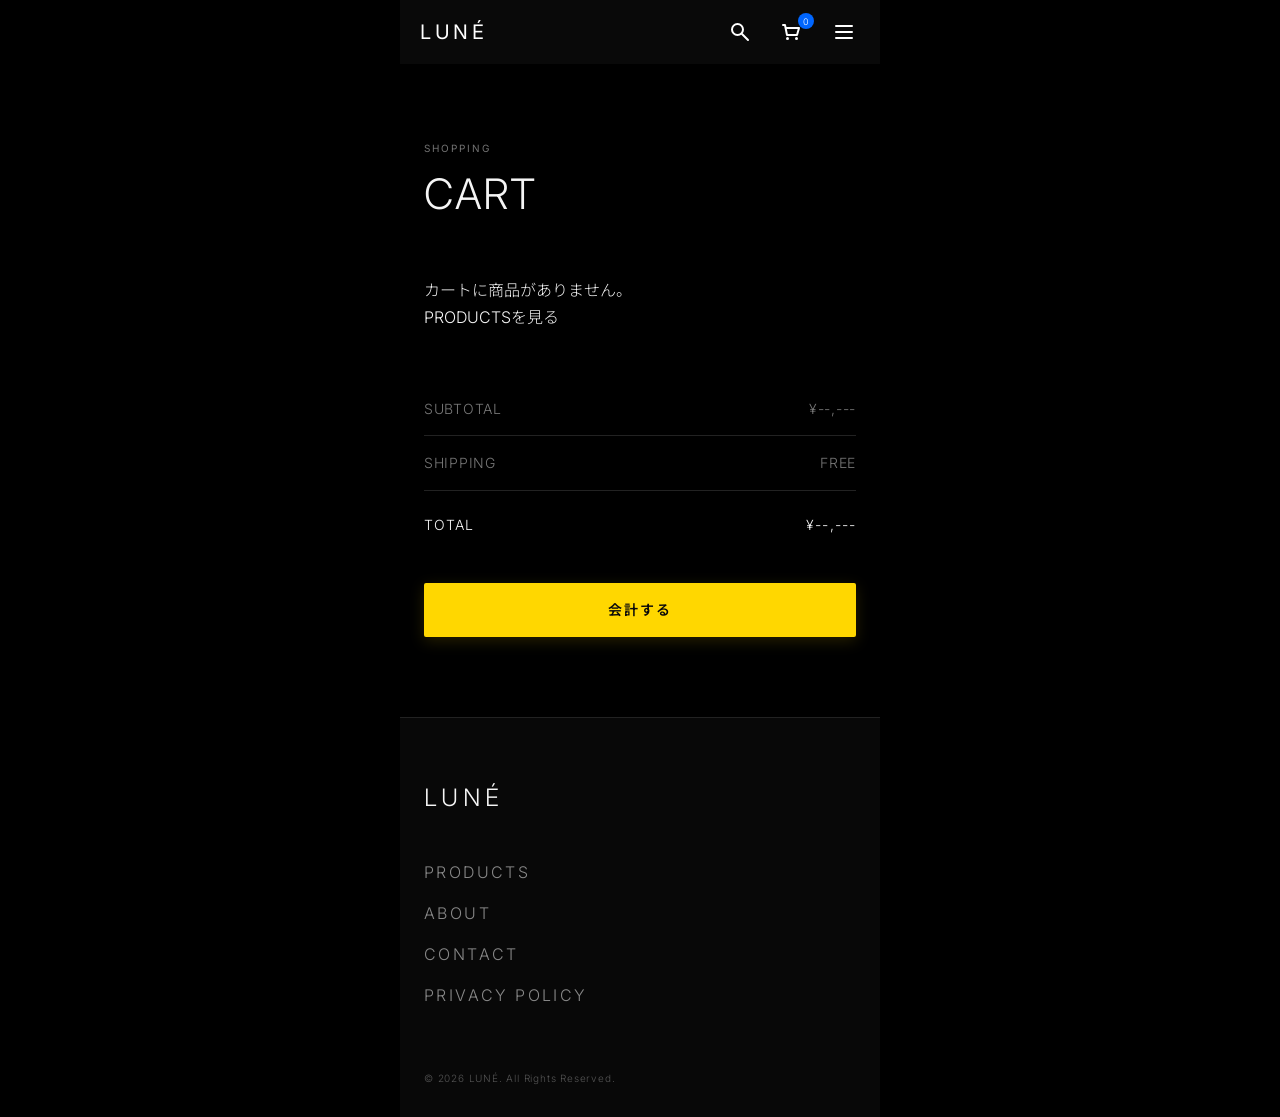
==== cart.html @ 836bc267 "Add files via upload" ====
<!DOCTYPE html>
<html lang="ja">

<head>
    <meta charset="UTF-8">

    <!-- スマートフォン表示用 -->
    <meta name="viewport" content="width=device-width, initial-scale=1.0">

    <title>Cart | LUNÉ</title>

    <!-- Google Fonts -->
    <link rel="preconnect" href="https://fonts.googleapis.com">
    <link rel="preconnect" href="https://fonts.gstatic.com" crossorigin>

    <link
        href="https://fonts.googleapis.com/css2?family=Inter:wght@300;400;500;600&family=Noto+Sans+JP:wght@300;400;500&display=swap"
        rel="stylesheet">

    <!-- 共通CSS -->
    <link rel="stylesheet" href="style.css">

</head>


<body>

    <!-- =========================
         Header
    ========================== -->

    <header class="site-header">

        <!-- 左：ロゴ -->
        <a href="index.html" class="logo">
            LUNÉ
        </a>

        <!-- 右：3つのアイコン -->
        <div class="header-icons">

            <!-- 検索 -->
            <button class="header-icon" id="search-toggle" type="button" aria-label="検索">
                <svg class="humbleicons hi-search" xmlns="http://www.w3.org/2000/svg" width="24" height="24" fill="none"
                    viewBox="0 0 24 24">
                    <g stroke="currentColor" stroke-width="2">
                        <path stroke-linecap="round" d="m20 20-6-6" />
                        <path d="M15 9.5a5.5 5.5 0 1 1-11 0 5.5 5.5 0 0 1 11 0Z" />
                    </g>
                </svg>
            </button>

            <!-- カート -->
            <a href="cart.html" class="header-icon cart-icon" aria-label="カート">
                <svg class="humbleicons hi-cart" xmlns="http://www.w3.org/2000/svg" width="24" height="24" fill="none"
                    viewBox="0 0 24 24">
                    <circle cx="7.5" cy="18.5" r="1.5" fill="currentColor" />
                    <circle cx="16.5" cy="18.5" r="1.5" fill="currentColor" />
                    <path stroke="currentColor" stroke-linecap="round" stroke-linejoin="round" stroke-width="2"
                        d="M3 5h2l.6 3m0 0L7 15h10l2-7H5.6z" />
                </svg>
                <span class="cart-count">0</span>
            </a>

            <!-- ハンバーガーメニュー -->
            <button class="header-icon" id="menu-toggle" type="button" aria-label="メニューを開く" aria-expanded="false">
                <svg class="humbleicons hi-bars" xmlns="http://www.w3.org/2000/svg" width="24" height="24" fill="none"
                    viewBox="0 0 24 24">
                    <path stroke="currentColor" stroke-linecap="round" stroke-linejoin="round" stroke-width="2"
                        d="M4 6h16M4 12h16M4 18h16" />
                </svg>
            </button>

        </div>
    </header>

    <!-- =========================
        Nav Overlay Menu
    ========================== -->
    <div class="nav-overlay" id="nav-overlay" aria-hidden="true">
        <!-- 閉じるボタン -->
        <button class="nav-close" id="menu-close" type="button" aria-label="メニューを閉じる">
            <svg xmlns="http://www.w3.org/2000/svg" width="28" height="28" fill="none" viewBox="0 0 24 24"
                stroke="currentColor" stroke-width="1.5">
                <path stroke-linecap="round" stroke-linejoin="round" d="M6 18L18 6M6 6l12 12" />
            </svg>
        </button>

        <div class="nav-container">

            <!-- メニューリスト -->
            <ul class="nav-list">
                <li class="nav-item-wrap">
                    <a href="products.html" class="nav-link">
                        <span>PRODUCTS</span>
                    </a>
                </li>
                <li class="nav-item-wrap">
                    <a href="#" class="nav-link">
                        <span>SPECIAL</span>
                    </a>
                </li>
                <li class="nav-item-wrap">
                    <a href="#" class="nav-link">ABOUT</a>
                </li>
                <li class="nav-item-wrap">
                    <a href="#" class="nav-link">NEWS</a>
                </li>
                <li class="nav-item-wrap">
                    <a href="#" class="nav-link">final LAB</a>
                </li>
                <li class="nav-item-wrap">
                    <a href="#" class="nav-link">SUPPORT</a>
                </li>
                <li class="nav-item-wrap">
                    <a href="#" class="nav-link">RECRUIT</a>
                </li>
            </ul>
        </div>
    </div>

    <!-- =========================
         Main
    ========================== -->

    <main>

        <!-- =========================
             Cart Header
        ========================== -->

        <section class="cart-header fade-in-up">

            <p class="section-label">
                SHOPPING
            </p>

            <h1>
                CART
            </h1>

        </section>



        <!-- =========================
             Cart Contents
        ========================== -->

        <section class="cart-section fade-in-up delay-1">

            <!-- JavaScriptで商品を動的表示 -->
            <div id="cart-items"></div>


            <!-- =====================
                        Cart Summary
                   ====================== -->
            <div class="cart-summary">
            
                <div class="summary-row">
                    <span>SUBTOTAL</span>
                    <span id="subtotal">¥--,---</span>
                </div>
            
                <div class="summary-row">
                    <span>SHIPPING</span>
                    <span id="shipping">¥--,---</span>
                </div>
            
                <div class="summary-total">
                    <span>TOTAL</span>
                    <span id="total">¥--,---</span>
                </div>
            
                <!-- ========================================
                                cart.html のボタンとモーダル要素
                           ======================================== -->
                
                <!-- 1. CHECKOUTボタン部分（cart-summary内） -->
                <button class="checkout-button" type="button" id="checkout-button">
                    <span>会計する</span>
                </button>
                
                <!-- 2. モーダル本体（bodyの最下部・scriptタグの直前あたりに追加） -->
                <div class="modal-overlay" id="surveyModal" aria-hidden="true">
                    <div class="modal-content">
                        <button class="modal-close" id="modalClose" type="button" aria-label="閉じる">
                            <svg xmlns="http://www.w3.org/2000/svg" width="20" height="20" fill="none" viewBox="0 0 24 24"
                                stroke="currentColor" stroke-width="1.5">
                                <path stroke-linecap="round" stroke-linejoin="round" d="M6 18L18 6M6 6l12 12" />
                            </svg>
                        </button>
                
                        <p class="modal-label">LUNÉ</p>
                        <h2 class="modal-title">ご協力ありがとうございました。</h2>
                        <p class="modal-text">続けてアンケートのご回答をお願いします。</p>
                
                        <a href="#" class="modal-survey-button" id="surveyStartBtn">
                            アンケートに答える
                        </a>
                    </div>     </div>

        </section>

    </main>



    <!-- =========================
         Footer
    ========================== -->

    <footer class="footer">

        <div class="footer-logo">
            LUNÉ
        </div>


        <div class="footer-links">

            <a href="products.html">
                PRODUCTS
            </a>

            <a href="#">
                ABOUT
            </a>

            <a href="#">
                CONTACT
            </a>

            <a href="#">
                PRIVACY POLICY
            </a>

        </div>


        <p class="copyright">
            © 2026 LUNÉ. All Rights Reserved.
        </p>

    </footer>


    <!-- JavaScript -->
    <script src="script.js"></script>

</body>

</html>
---- style.css ----
/* ========================================
   Base
======================================== */

* {
  margin: 0;
  padding: 0;
  box-sizing: border-box;
}

html {
  scroll-behavior: smooth;
}

body {
  background-color: #0a0a0a;
  color: #f5f5f5;
  font-family:
    "Inter",
    "Noto Sans JP",
    sans-serif;
  font-weight: 300;
  line-height: 1.7;
}

img {
  display: block;
  width: 100%;
  height: auto;
}

a {
  color: inherit;
  text-decoration: none;
}

button {
  font: inherit;
}


/* ========================================
   Header
======================================== */

/* Header */
.site-header {
  position: fixed;
  top: 0;
  left: 0;
  width: 100%;
  height: 64px;
  padding: 0 20px;
  box-sizing: border-box;
  display: flex;
  align-items: center;
  justify-content: space-between;
  background: rgba(10, 10, 10, 0.92);
  z-index: 100;
}

/* Logo */
.logo {
  font-size: 20px;
  font-weight: 400;
  letter-spacing: 0.18em;
  color: #fff;
  text-decoration: none;
  flex-shrink: 0;
}

/* Right-side icons */
.header-icons {
  display: flex;
  align-items: center;
  gap: 20px;
}

/* Icon buttons and links */
.header-icon {
  position: relative;
  display: inline-flex;
  align-items: center;
  justify-content: center;
  width: 32px;
  height: 32px;
  padding: 0;
  border: none;
  background: transparent;
  color: #fff;
  cursor: pointer;
  text-decoration: none;
  transform: none !important;
  transition: none !important;
}

.header-icon:active,
.header-icon:hover {
  transform: none !important;
}

.header-icon svg {
  display: block;
  width: 24px;
  height: 24px;
  transform: none !important;
}

/* Cart count */
.cart-count {
  position: absolute;
  top: -3px;
  right: -6px;
  display: inline-flex;
  width: 16px;
  height: 16px;
  align-items: center;
  justify-content: center;
  border-radius: 50%;
  background: #0066ff;
  color: #fff;
  font-size: 9px;
  line-height: 1;
  text-align: center;
  box-sizing: border-box;
  transform: none !important;
  transition: none !important;
}

/* ========================================
   Nav Overlay (Hamburger Menu) - アニメーション無効化
======================================== */

.nav-overlay {
  position: fixed;
  top: 0;
  left: 0;
  width: 100%;
  height: 100vh;
  height: 100svh;
  background-color: #121212;
  z-index: 999;
  padding: 24px 20px 40px;
  overflow-y: auto;

  opacity: 0;
  visibility: hidden;
  transition: none;
}

.nav-overlay.is-active {
  opacity: 1;
  visibility: visible;
}

/* 右上閉じるボタン */
.nav-close {
  position: absolute;
  top: 20px;
  right: 20px;
  background: transparent;
  border: none;
  color: #fff;
  cursor: pointer;
  padding: 4px;
}

/* コンテナ */
.nav-container {
  max-width: 440px;
  margin: 48px auto 0;
}

/* リスト領域 */
.nav-list {
  list-style: none;
  padding: 0;
  margin: 0;
}

.nav-item-wrap {
  border-bottom: 1px solid rgba(255, 255, 255, 0.08);
}

.nav-list .nav-item-wrap:first-child {
  border-top: 1px solid rgba(255, 255, 255, 0.08);
}

.nav-link {
  display: flex;
  align-items: center;
  justify-content: space-between;
  padding: 18px 4px;
  color: #f0f0f0;
  font-family: "Inter", sans-serif;
  font-size: 16px;
  letter-spacing: 0.12em;
  text-decoration: none;
}

.nav-overlay .nav-item-wrap {
  opacity: 1;
  transform: none;
  transition: none;
}

.nav-overlay.is-active .nav-item-wrap {
  opacity: 1;
  transform: none;
}

.nav-overlay.is-active .nav-container>.nav-item-wrap,
.nav-overlay.is-active .nav-list .nav-item-wrap:nth-child(1),
.nav-overlay.is-active .nav-list .nav-item-wrap:nth-child(2),
.nav-overlay.is-active .nav-list .nav-item-wrap:nth-child(3),
.nav-overlay.is-active .nav-list .nav-item-wrap:nth-child(4),
.nav-overlay.is-active .nav-list .nav-item-wrap:nth-child(5),
.nav-overlay.is-active .nav-list .nav-item-wrap:nth-child(6),
.nav-overlay.is-active .nav-list .nav-item-wrap:nth-child(7) {
  transition-delay: 0s;
}

@media (min-width: 768px) {
  .nav-overlay {
    max-width: 480px;
    left: calc(50% - 240px);
  }

  .nav-overlay.is-active {
    transform: none;
  }
}

/* ========================================
   Hero
======================================== */

.hero {
  min-height: 100svh;
  padding-top: 64px;
  display: flex;
  flex-direction: column;
  position: relative;
}

.hero-image {
  width: 100%;
  height: 58svh;
  position: relative;
  overflow: hidden;
}

.carousel-slide {
  position: absolute;
  inset: 0;
  width: 100%;
  height: 100%;
  opacity: 0;
  visibility: hidden;
  transition: opacity 1.0s ease-in-out, visibility 1.0s ease-in-out;
}

.carousel-slide.active {
  opacity: 1;
  visibility: visible;
}

.carousel-slide img {
  width: 100%;
  height: 100%;
  object-fit: contain;
}

.carousel-dots {
  position: absolute;
  bottom: 16px;
  right: 20px;
  z-index: 10;
  display: flex;
  align-items: center;
  gap: 8px;
}

.carousel-dots .dot {
  width: 6px;
  height: 6px;
  padding: 0;
  border: none;
  border-radius: 50%;
  background-color: rgba(255, 255, 255, 0.35);
  cursor: pointer;
  transition: background-color 0.4s ease, transform 0.4s ease;
}

.carousel-dots .dot.active {
  background-color: #ffffff;
  transform: scale(1.3);
}

.hero-content {
  padding: 32px 24px 48px;
  display: flex;
  flex-direction: column;
  align-items: flex-start;
}

.hero-label,
.section-label {
  margin-bottom: 14px;
  color: #999;
  font-size: 14px;
  font-weight: 400;
  letter-spacing: 0.25em;
}

.hero h1 {
  margin-bottom: 20px;
  font-size: clamp(52px, 16vw, 80px);
  font-weight: 300;
  line-height: 0.92;
  letter-spacing: 0.04em;
}

.hero-description {
  margin-bottom: 28px;
  color: #aaa;
  font-size: 14px;
  line-height: 2;
}


/* ========================================
   Buttons
======================================== */
.primary-button {
  position: relative;
  min-width: 170px;
  height: 48px;
  padding: 0 24px;
  display: inline-flex;
  align-items: center;
  justify-content: center;
  background-color: #f5f5f5;
  color: #0a0a0a;
  font-size: 14px;
  font-weight: 500;
  letter-spacing: 0.15em;
  text-decoration: none;
  overflow: hidden;
  z-index: 1;
  border: none;
  -webkit-tap-highlight-color: transparent;
}

.primary-button::before {
  display: none;
}

.primary-button:hover,
.primary-button:active {
  background-color: #f5f5f5;
  color: #0a0a0a;
  transform: none;
}


/* ========================================
   Brand Section
======================================== */

.brand-section {
  position: relative;
  min-height: 650px;
  overflow: hidden;
  display: flex;
  align-items: center;
}

.brand-image {
  position: absolute;
  inset: 0;
  z-index: 0;
}

.brand-image img {
  width: 100%;
  height: 100%;
  object-fit: cover;
  display: block;
}

.brand-image::after {
  content: "";
  position: absolute;
  inset: 0;
  background: rgba(0, 0, 0, 0.55);
}

.brand-content {
  position: relative;
  z-index: 1;
  padding: 80px 24px;
  color: #fff;
  max-width: 420px;
}

.brand-content .section-label {
  margin-bottom: 24px;
}

.brand-content h2 {
  font-size: 30px;
  line-height: 1.6;
  font-weight: 400;
  margin-bottom: 28px;
}

.brand-content .section-text {
  font-size: 14px;
  line-height: 2.2;
  color: rgba(255, 255, 255, 0.8);
}

.brand-section h2,
.features-section h2,
.product-cta h2 {
  margin-bottom: 28px;
  font-size: 32px;
  font-weight: 300;
  line-height: 1.3;
  letter-spacing: 0.02em;
}

.section-text {
  max-width: 330px;
  color: #999;
  font-size: 14px;
  line-height: 2;
}


/* ========================================
   Featured Product
======================================== */

.featured-section {
  padding: 100px 24px;
}

.section-heading {
  margin-bottom: 30px;
  display: flex;
  align-items: flex-end;
  justify-content: space-between;
}

.section-heading h2 {
  font-size: 28px;
  font-weight: 300;
  letter-spacing: 0.04em;
}

.section-heading .section-label {
  margin-bottom: 8px;
}

.product-price {
  font-size: 14px;
  color: #aaa;
}

.featured-image {
  margin-bottom: 32px;
  background-color: #151515;
}

.featured-image img {
  aspect-ratio: 1 / 1;
  object-fit: cover;
}

.featured-content {
  display: flex;
  flex-direction: column;
  align-items: flex-start;
}

.product-copy {
  margin-bottom: 20px;
  font-size: 22px;
  font-weight: 300;
  line-height: 1.35;
  letter-spacing: 0.03em;
}

.text-link {
  position: relative;
  margin-top: 28px;
  padding: 8px 0;
  display: inline-flex;
  align-items: center;
  font-size: 14px;
  letter-spacing: 0.15em;
  color: #f5f5f5;
  text-decoration: none;
}

.text-link span {
  display: inline-block;
  margin-left: 10px;
  transition: none;
}

.text-link::after {
  content: "";
  position: absolute;
  bottom: 0;
  left: 0;
  width: 100%;
  height: 1px;
  background-color: rgba(255, 255, 255, 0.2);
}

.text-link::before {
  display: none;
}

.text-link.is-visible span,
.text-link:active span {
  transform: none;
}

.text-link.is-visible::before {
  transform: none;
}


/* ========================================
   Features
======================================== */

.features-section {
  padding: 100px 24px;
  background-color: #111;
}

.feature-list {
  margin-top: 50px;
}

.feature-item {
  padding: 28px 0;
  border-top: 1px solid #2d2d2d;
}

.feature-item:last-child {
  border-bottom: 1px solid #2d2d2d;
}

.feature-number {
  display: block;
  margin-bottom: 14px;
  color: #666;
  font-size: 14px;
  letter-spacing: 0.15em;
}

.feature-item h3 {
  margin-bottom: 10px;
  font-size: 18px;
  font-weight: 400;
  letter-spacing: 0.04em;
}

.feature-item p {
  max-width: 300px;
  color: #888;
  font-size: 14px;
  line-height: 1.9;
}

.fade-in-up {
  opacity: 1;
  transform: none;
}

.fade-in-up.delay-1,
.fade-in-up.delay-2,
.fade-in-up.delay-3 {
  transition-delay: 0s;
}

.feature-card-invert {
  position: relative;
  overflow: hidden;
  padding: 28px 16px;
  border-radius: 4px;
  z-index: 1;
}

.feature-card-invert .feature-number,
.feature-card-invert h3,
.feature-card-invert p {
  position: relative;
  z-index: 2;
  transition: none;
}

.feature-card-invert::before {
  display: none;
}

.feature-card-invert.is-inverted .feature-number {
  color: #666;
}

.feature-card-invert.is-inverted h3 {
  color: #f5f5f5;
}

.feature-card-invert.is-inverted p {
  color: #888;
}


/* ========================================
   Product CTA
======================================== */

.product-cta {
  position: relative;
  min-height: 650px;
  background-color: #0a0a0a;
}

.product-cta-image {
  width: 100%;
  height: 420px;
  overflow: hidden;
  background-color: #0a0a0a;
}

.product-cta-image img {
  width: 100%;
  height: 100%;
  object-fit: cover;
  transform: none;
  filter: none;
  transition: none;
}

.product-cta-image.is-visible img {
  transform: none;
  filter: none;
}

.product-cta-content {
  padding: 50px 24px 80px;
}

.product-cta h2 {
  font-size: 40px;
  line-height: 1.1;
}

.product-cta .fade-in-up {
  opacity: 1;
  transform: none;
  transition: none;
}

.product-cta .fade-in-up.is-visible {
  opacity: 1;
  transform: none;
}

.product-cta .fade-in-up.delay-1,
.product-cta .fade-in-up.delay-2 {
  transition-delay: 0s;
}


/* ========================================
   Footer
======================================== */

.footer {
  padding: 60px 24px 30px;
  border-top: 1px solid #222;
  background-color: #080808;
}

.footer-logo {
  margin-bottom: 40px;
  font-size: 24px;
  font-weight: 300;
  letter-spacing: 0.18em;
}

.footer-links {
  display: flex;
  flex-direction: column;
  gap: 14px;
}

.footer-links a {
  color: #888;
  font-size: 16px;
  letter-spacing: 0.15em;
}

.copyright {
  margin-top: 60px;
  color: #555;
  font-size: 10px;
  letter-spacing: 0.08em;
}


/* ========================================
   Tablet / PC
======================================== */

@media (min-width: 768px) {
  body {
    max-width: 480px;
    margin: 0 auto;
    background-color: #000;
  }

  .site-header {
    width: 480px;
    left: 50%;
    transform: translateX(-50%);
  }

  .hero h1 {
    font-size: 72px;
  }
}


/* ========================================
   Product Page & Color Buttons
======================================== */

.product-hero {
  padding-top: 64px;
}

.product-hero-image {
  position: relative;
  overflow: hidden;
  display: flex;
  align-items: center;
  justify-content: center;
}

.product-img {
  width: 100%;
  height: auto;
  object-fit: contain;
  transition: none;
}

.product-img.switching {
  opacity: 1;
  transform: none;
}

/* ----------------------------------------
   カラー選択（ボタン自体の動きなし、白枠リングはクリック位置に表示）
---------------------------------------- */

.color-options-wrapper {
  position: relative;
  display: inline-block;
  padding: 4px;
}

.color-options {
  display: flex;
  align-items: center;
  gap: 16px;
  position: relative;
  z-index: 2;
}

.color-button {
  width: 28px;
  height: 28px;
  border-radius: 50%;
  border: none !important;
  outline: none !important;
  cursor: pointer;
  position: relative;
  padding: 0;
  -webkit-tap-highlight-color: transparent;
  transition: none;
}

.color-button:active {
  transform: none !important;
}

.color-button.black {
  background-color: #222222;
  box-shadow: inset 0 0 0 1px rgba(255, 255, 255, 0.25);
}

.color-button.silver {
  background-color: #8e8e93;
}

.color-button.white {
  background-color: #f2f2f7;
}

.color-active-ring {
  position: absolute;
  top: 0;
  left: 0;
  width: 36px;
  height: 36px;
  border-radius: 50%;
  border: 1.5px solid #ffffff;
  z-index: 1;
  pointer-events: none;
  transition: none;
}

/* ----------------------------------------
   ADD TO CART ボタン（白固定・アニメーション/拡大なし）
---------------------------------------- */

.add-cart-button {
  position: relative;
  width: 100%;
  height: 54px;
  margin-top: 32px;
  display: flex;
  align-items: center;
  justify-content: center;
  background-color: #f5f5f5;
  color: #0a0a0a;
  border: none;
  font-size: 14px;
  letter-spacing: 0.18em;
  font-weight: 500;
  overflow: hidden;
  cursor: pointer;
  z-index: 1;
  -webkit-tap-highlight-color: transparent;
  transition: none;
}

.add-cart-button::before {
  display: none;
}

.add-cart-button:hover,
.add-cart-button:active {
  background-color: #f5f5f5;
  color: #0a0a0a;
  transform: none !important;
}

/* カートへ飛ぶ光る粒（フライングボール） */
.flying-ball {
  display: none;
}

.product-hero-info {
  padding: 40px 24px 70px;
}

.product-hero-info h1 {
  margin-bottom: 10px;
  font-size: 38px;
  font-weight: 300;
  line-height: 1.1;
  letter-spacing: 0.04em;
}

.product-hero-price {
  margin-bottom: 28px;
  color: #aaa;
  font-size: 14px;
}

.product-hero-description {
  max-width: 320px;
  margin-bottom: 40px;
  color: #999;
  font-size: 12px;
  line-height: 2;
}

.product-option {
  margin-bottom: 30px;
}

.option-label {
  margin-bottom: 12px;
  color: #777;
  font-size: 14px;
  letter-spacing: 0.15em;
}

.color-options {
  display: flex;
  gap: 12px;
}

.purchase-information {
  margin-top: 25px;
  border-top: 1px solid #292929;
}

.purchase-information-item {
  padding: 16px 0;
  display: flex;
  justify-content: space-between;
  gap: 20px;
  border-bottom: 1px solid #292929;
}

.purchase-information-item span {
  color: #666;
  font-size: 14px;
  letter-spacing: 0.12em;
}

.purchase-information-item p {
  color: #888;
  font-size: 14px;
  text-align: right;
}

.product-story {
  padding: 100px 24px;
  background-color: #111;
}

.product-story h2 {
  margin-bottom: 30px;
  font-size: 36px;
  font-weight: 300;
  line-height: 1.15;
  letter-spacing: 0.02em;
}

.product-large-image {
  width: 100%;
  background-color: #151515;
}

.product-large-image img {
  width: 100%;
  aspect-ratio: 4 / 5;
  object-fit: cover;
}

.product-features {
  padding: 100px 24px;
}

.product-feature {
  margin-top: 60px;
}

.feature-image {
  margin-bottom: 24px;
  overflow: hidden;
  background-color: #151515;
}

.feature-image img {
  width: 100%;
  aspect-ratio: 1 / 1;
  object-fit: cover;
}

.feature-content>span {
  display: block;
  margin-bottom: 12px;
  color: #666;
  font-size: 14px;
  letter-spacing: 0.15em;
}

.feature-content h2 {
  margin-bottom: 14px;
  font-size: 24px;
  font-weight: 300;
  letter-spacing: 0.03em;
}

.feature-content p {
  max-width: 320px;
  color: #888;
  font-size: 14px;
  line-height: 2;
}

.spec-section {
  padding: 100px 24px;
  background-color: #111;
}

.spec-section h2 {
  margin-bottom: 40px;
  font-size: 32px;
  font-weight: 300;
}

.spec-list {
  border-top: 1px solid #2c2c2c;
}

.spec-item {
  padding: 18px 0;
  display: flex;
  justify-content: space-between;
  gap: 20px;
  border-bottom: 1px solid #2c2c2c;
}

.spec-item span {
  color: #666;
  font-size: 14px;
}

.spec-item p {
  max-width: 190px;
  color: #aaa;
  font-size: 14px;
  text-align: right;
}

.product-final {
  padding: 60px 20px;
  display: flex;
  flex-direction: column;
  align-items: center;
  text-align: center;
  justify-content: center;
}

.product-final h2 {
  margin-bottom: 20px;
  font-size: 36px;
  font-weight: 300;
  line-height: 1.2;
}

.final-price {
  margin-bottom: 30px;
  color: #aaa;
  font-size: 14px;
}

.product-final .add-cart-button {
  max-width: 330px;
}


/* ========================================
   Cart & Other Pages
======================================== */

.cart-header {
  padding: 140px 24px 60px;
}

.cart-header h1 {
  font-size: 42px;
  font-weight: 300;
  line-height: 1.1;
  letter-spacing: 0.04em;
}

.cart-section {
  padding: 0 24px 80px;
}

.cart-item {
  padding: 20px 0;
  display: flex;
  align-items: flex-start;
  gap: 16px;
  border-top: 1px solid #292929;
  width: 100%;
  box-sizing: border-box;
}

.cart-item:last-child {
  border-bottom: 1px solid #292929;
}

.cart-item img {
  width: 80px;
  height: 80px;
  object-fit: contain;
  background-color: #151515;
  border-radius: 4px;
  flex-shrink: 0;
}

.cart-item-info {
  flex: 1;
  min-width: 0;
  display: flex;
  flex-direction: column;
  gap: 8px;
}

.cart-item-info h3 {
  font-size: 15px;
  font-weight: 400;
  color: #ffffff;
  margin: 0;
  word-break: break-word;
}

.cart-item-info p {
  font-size: 13px;
  color: #aaa;
  margin: 0;
}

.quantity-control {
  display: flex;
  align-items: center;
  gap: 12px;
  margin-top: 4px;
}

.quantity-button {
  width: 28px;
  height: 28px;
  border: 1px solid #333;
  background: transparent;
  color: #fff;
  font-size: 14px;
  display: flex;
  align-items: center;
  justify-content: center;
  cursor: pointer;
  border-radius: 2px;
  padding: 0;
  flex-shrink: 0;
  -webkit-tap-highlight-color: transparent;
  transition: none;
}

.quantity-button:active {
  transform: none;
  background-color: transparent;
  border-color: #333;
}

.remove-button {
  align-self: flex-start;
  margin-top: 6px;
  padding: 2px 0;
  border: none;
  background: transparent;
  color: #666;
  font-size: 11px;
  letter-spacing: 0.1em;
  cursor: pointer;
  -webkit-tap-highlight-color: transparent;
  transition: none;
}

.remove-button:active {
  transform: none;
  color: #666;
}

.cart-summary {
  margin-top: 50px;
}

.summary-row {
  padding: 15px 0;
  display: flex;
  justify-content: space-between;
  border-bottom: 1px solid #222;
  color: #777;
  font-size: 14px;
  letter-spacing: 0.05em;
}

.summary-total {
  padding: 22px 0;
  display: flex;
  justify-content: space-between;
  color: #f5f5f5;
  font-size: 14px;
  letter-spacing: 0.08em;
}

.checkout-button {
  width: 100%;
  height: 54px;
  margin-top: 24px;
  border: none;
  background-color: #ffd700;
  color: #0a0a0a;
  font-size: 14px;
  font-weight: 600;
  letter-spacing: 0.15em;
  cursor: pointer;
  border-radius: 2px;
  position: relative;
  overflow: hidden;
  transition: none;
  box-shadow: 0 4px 15px rgba(255, 215, 0, 0.15);
  -webkit-tap-highlight-color: transparent;
}

.checkout-button:active {
  transform: none;
  background-color: #ffd700;
  box-shadow: 0 4px 15px rgba(255, 215, 0, 0.15);
}

.modal-overlay {
  position: fixed;
  inset: 0;
  background: rgba(0, 0, 0, 0.75);
  backdrop-filter: blur(8px);
  -webkit-backdrop-filter: blur(8px);
  z-index: 1000;
  display: flex;
  align-items: center;
  justify-content: center;
  padding: 20px;
  opacity: 0;
  visibility: hidden;
  transition: opacity 0.4s cubic-bezier(0.08, 0.85, 0.1, 1),
    visibility 0.4s;
}

.modal-overlay.is-active {
  opacity: 1;
  visibility: visible;
}

.modal-content {
  position: relative;
  width: 100%;
  max-width: 380px;
  background: #141414;
  border: 1px solid rgba(255, 255, 255, 0.1);
  padding: 40px 28px 32px;
  text-align: center;
  border-radius: 4px;
  box-shadow: 0 20px 40px rgba(0, 0, 0, 0.5);
  transform: scale(0.92) translateY(10px);
  transition: transform 0.4s cubic-bezier(0.08, 0.85, 0.1, 1);
}

.modal-overlay.is-active .modal-content {
  transform: scale(1) translateY(0);
}

.modal-close {
  position: absolute;
  top: 16px;
  right: 16px;
  background: transparent;
  border: none;
  color: #888;
  cursor: pointer;
  padding: 4px;
  transition: color 0.2s ease;
}

.modal-close:hover {
  color: #fff;
}

.modal-label {
  font-size: 11px;
  letter-spacing: 0.2em;
  color: #888;
  margin-bottom: 12px;
}

.modal-title {
  font-size: 18px;
  font-weight: 400;
  color: #ffffff;
  margin-bottom: 12px;
  line-height: 1.4;
}

.modal-text {
  font-size: 13px;
  color: #aaa;
  line-height: 1.8;
  margin-bottom: 28px;
}

.modal-survey-button {
  display: block;
  width: 100%;
  height: 48px;
  line-height: 48px;
  background: #ffffff;
  color: #0a0a0a;
  font-size: 13px;
  font-weight: 500;
  letter-spacing: 0.1em;
  text-decoration: none;
  border-radius: 2px;
  transition: none;
}

.modal-survey-button:active {
  transform: none;
  background-color: #ffffff;
}

.cart-information {
  padding: 70px 24px;
  background-color: #111;
}

.cart-information-item {
  padding: 20px 0;
  border-top: 1px solid #292929;
}

.cart-information-item:last-child {
  border-bottom: 1px solid #292929;
}

.cart-information-item span {
  display: block;
  margin-bottom: 8px;
  color: #666;
  font-size: 14px;
  letter-spacing: 0.15em;
}

.cart-information-item p {
  color: #888;
  font-size: 10px;
  line-height: 1.8;
}

.products-header {
  padding: 120px 24px 70px;
  text-align: center;
  background: #0a0a0a;
}

.products-header .section-label {
  margin-bottom: 20px;
}

.products-header h1 {
  margin: 0 0 24px;
  font-family: "Inter", sans-serif;
  font-size: 38px;
  font-weight: 300;
  letter-spacing: 0.12em;
  color: #ffffff;
}

.products-header .section-text {
  max-width: 320px;
  margin: 0 auto;
  font-size: 14px;
  line-height: 2;
  color: rgba(255, 255, 255, 0.65);
}

.products-section {
  padding: 0 20px 100px;
  background: #0a0a0a;
}

.product-card {
  margin-bottom: 40px;
  -webkit-tap-highlight-color: transparent;
}

.product-card a {
  display: block;
  background: #121212;
  border: 1px solid rgba(255, 255, 255, 0.08);
  border-radius: 8px;
  padding: 16px;
  text-decoration: none;
  color: inherit;
  transition: none;
}

.product-info {
  display: flex;
  justify-content: space-between;
  align-items: flex-end;
  padding-top: 16px;
}

.product-card-right {
  display: flex;
  align-items: center;
  gap: 8px;
}

.card-arrow {
  font-size: 14px;
  color: #0066ff;
  transition: none;
}

.product-card a:active {
  transform: none !important;
  background-color: #121212;
  border-color: rgba(255, 255, 255, 0.08);
}

.product-card a:active .card-arrow {
  transform: none;
}

.product-image {
  width: 100%;
  aspect-ratio: 1 / 1;
  overflow: hidden;
  background: #151515;
  border-radius: 4px;
}

.product-image img {
  width: 100%;
  height: 100%;
  display: block;
  object-fit: cover;
  transition: none;
}

.product-card a:hover .product-image img {
  transform: none;
}

.product-info h2 {
  margin: 0 0 8px;
  font-family: "Inter", sans-serif;
  font-size: 20px;
  font-weight: 400;
  letter-spacing: 0.08em;
  color: #ffffff;
}

.product-info p {
  margin: 0;
  font-size: 14px;
  line-height: 1.7;
  color: rgba(255, 255, 255, 0.55);
}

.product-info .product-card-price {
  flex-shrink: 0;
  padding-top: 2px;
  font-family: "Inter", sans-serif;
  font-size: 14px;
  font-weight: 400;
  letter-spacing: 0.04em;
  color: #ffffff;
}

.products-information {
  padding: 100px 24px;
  text-align: center;
  background: #111111;
  border-top: 1px solid rgba(255, 255, 255, 0.08);
  border-bottom: 1px solid rgba(255, 255, 255, 0.08);
}

.products-information .section-label {
  margin-bottom: 24px;
}

.products-information h2 {
  margin: 0 0 24px;
  font-family: "Inter", sans-serif;
  font-size: 28px;
  font-weight: 300;
  letter-spacing: 0.08em;
  color: #ffffff;
}

.products-information .section-text {
  max-width: 320px;
  margin: 0 auto;
  font-size: 14px;
  line-height: 2;
  color: rgba(255, 255, 255, 0.6);
}

.section-label {
  font-family: "Inter", sans-serif;
  font-size: 10px;
  font-weight: 400;
  letter-spacing: 0.2em;
  color: rgba(255, 255, 255, 0.45);
}

@media (max-width: 480px) {
  .products-header {
    padding-top: 110px;
    padding-bottom: 60px;
  }

  .products-header h1 {
    font-size: 34px;
  }

  .products-section {
    padding-left: 18px;
    padding-right: 18px;
  }

  .product-card {
    margin-bottom: 60px;
  }

  .product-info h2 {
    font-size: 18px;
  }

  .product-info p {
    font-size: 14px;
  }

  .product-info .product-card-price {
    font-size: 14px;
  }

  .products-information {
    padding: 80px 24px;
  }
}
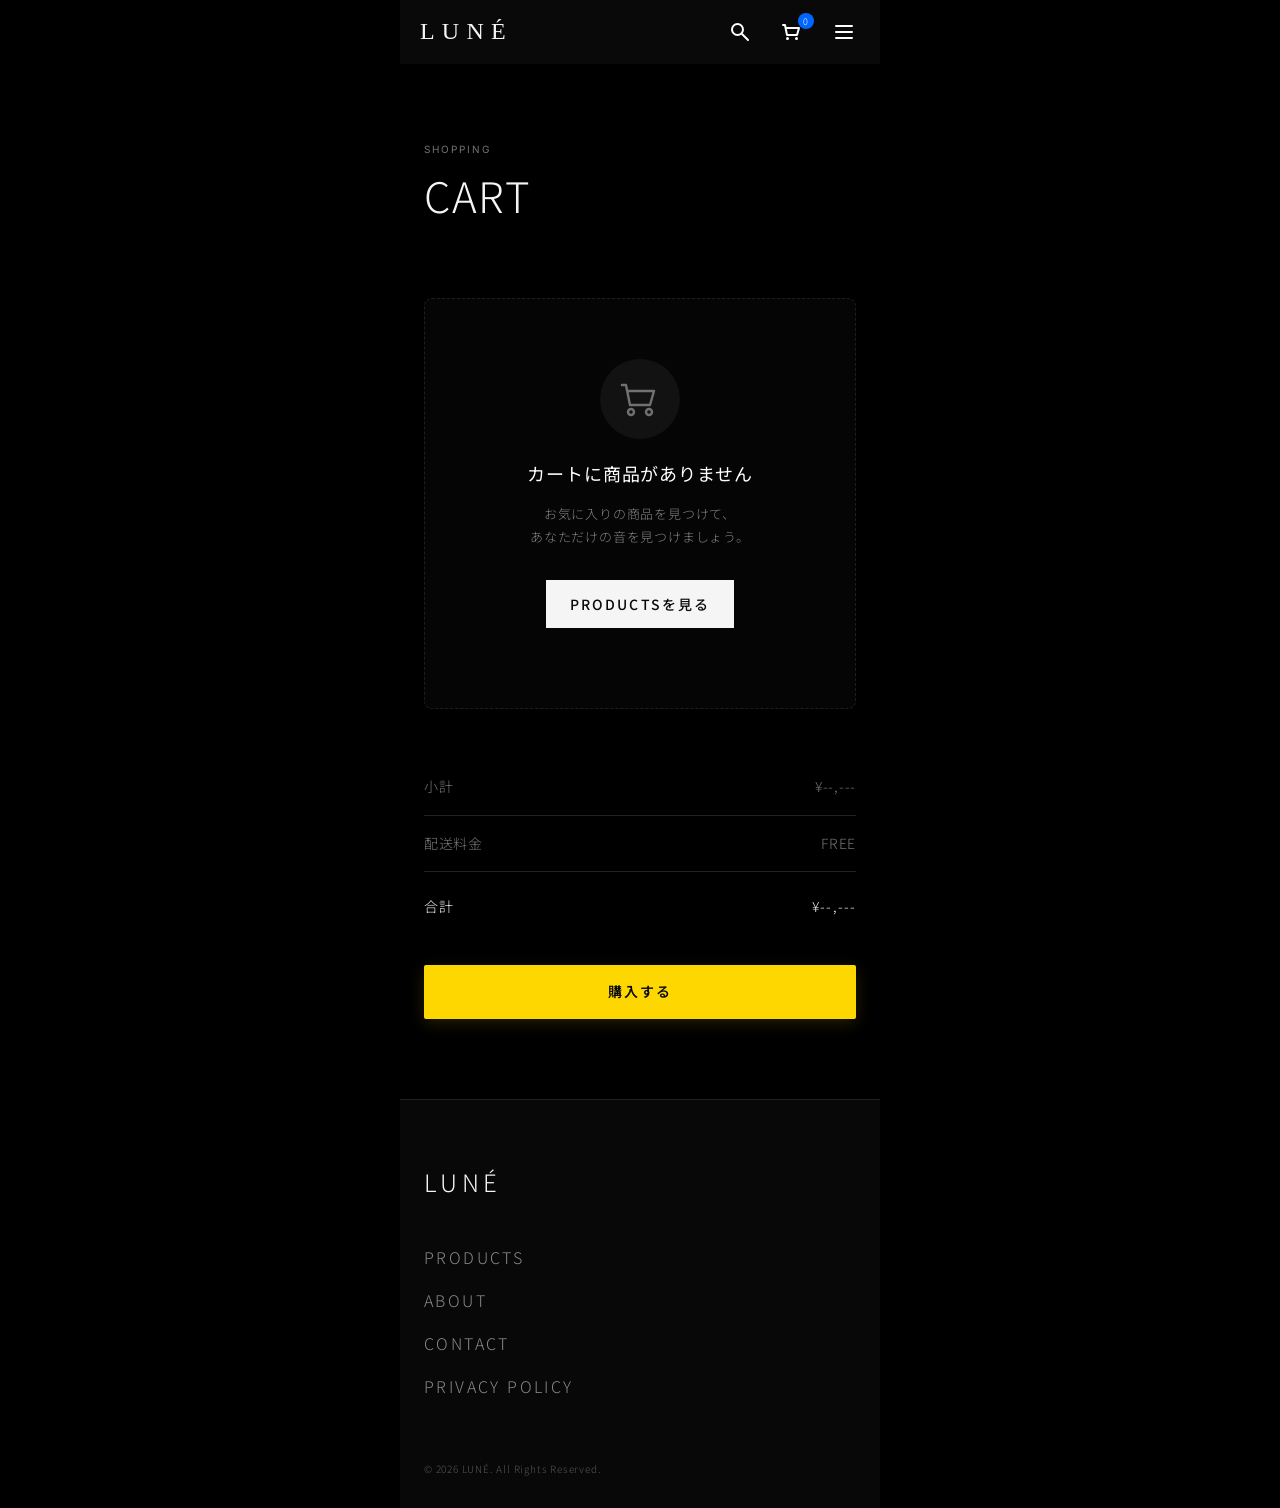
==== commit 74a52c7c: "Add files via upload" ====
--- a/cart.html
+++ b/cart.html
@@ -107,7 +107,7 @@
                     <a href="#" class="nav-link">NEWS</a>
                 </li>
                 <li class="nav-item-wrap">
-                    <a href="#" class="nav-link">final LAB</a>
+                    <a href="#" class="nav-link">LUNÉ LAB</a>
                 </li>
                 <li class="nav-item-wrap">
                     <a href="#" class="nav-link">SUPPORT</a>
@@ -157,53 +157,54 @@
                         Cart Summary
                    ====================== -->
             <div class="cart-summary">
-            
+
                 <div class="summary-row">
-                    <span>SUBTOTAL</span>
+                    <span>小計</span>
                     <span id="subtotal">¥--,---</span>
                 </div>
-            
+
                 <div class="summary-row">
-                    <span>SHIPPING</span>
+                    <span>配送料金</span>
                     <span id="shipping">¥--,---</span>
                 </div>
-            
+
                 <div class="summary-total">
-                    <span>TOTAL</span>
+                    <span>合計</span>
                     <span id="total">¥--,---</span>
                 </div>
-            
+
                 <!-- ========================================
                                 cart.html のボタンとモーダル要素
                            ======================================== -->
-                
+
                 <!-- 1. CHECKOUTボタン部分（cart-summary内） -->
                 <button class="checkout-button" type="button" id="checkout-button">
-                    <span>会計する</span>
+                    <span>購入する</span>
                 </button>
-                
-                <!-- 2. モーダル本体（bodyの最下部・scriptタグの直前あたりに追加） -->
-                <div class="modal-overlay" id="surveyModal" aria-hidden="true">
-                    <div class="modal-content">
-                        <button class="modal-close" id="modalClose" type="button" aria-label="閉じる">
-                            <svg xmlns="http://www.w3.org/2000/svg" width="20" height="20" fill="none" viewBox="0 0 24 24"
-                                stroke="currentColor" stroke-width="1.5">
-                                <path stroke-linecap="round" stroke-linejoin="round" d="M6 18L18 6M6 6l12 12" />
-                            </svg>
-                        </button>
-                
-                        <p class="modal-label">LUNÉ</p>
-                        <h2 class="modal-title">ご協力ありがとうございました。</h2>
-                        <p class="modal-text">続けてアンケートのご回答をお願いします。</p>
-                
-                        <a href="#" class="modal-survey-button" id="surveyStartBtn">
-                            アンケートに答える
-                        </a>
-                    </div>     </div>
 
         </section>
 
     </main>
+
+    <!-- 2. モーダル本体（bodyの最下部・scriptタグの直前あたりに追加） -->
+    <div class="modal-overlay" id="surveyModal" aria-hidden="true">
+        <div class="modal-content">
+            <button class="modal-close" id="modalClose" type="button" aria-label="閉じる">
+                <svg xmlns="http://www.w3.org/2000/svg" width="20" height="20" fill="none" viewBox="0 0 24 24"
+                    stroke="currentColor" stroke-width="1.5">
+                    <path stroke-linecap="round" stroke-linejoin="round" d="M6 18L18 6M6 6l12 12" />
+                </svg>
+            </button>
+
+            <p class="modal-label">LUNÉ</p>
+            <h2 class="modal-title">ご協力ありがとうございました。</h2>
+            <p class="modal-text">続けてアンケートのご回答をお願いします。</p>
+
+            <a href="#" class="modal-survey-button" id="surveyStartBtn">
+                アンケートに答える
+            </a>
+        </div>
+    </div>
 
 
 
--- a/style.css
+++ b/style.css
@@ -15,12 +15,13 @@
 body {
   background-color: #0a0a0a;
   color: #f5f5f5;
-  font-family:
-    "Inter",
-    "Noto Sans JP",
-    sans-serif;
+
+  /* 英語・日本語共にラグジュアリーなフォントに指定 */
+  font-family: "Cormorant Garamond", "Shippori Mincho", "Noto Sans JP", serif;
   font-weight: 300;
-  line-height: 1.7;
+  line-height: 1.8;
+  letter-spacing: 0.05em;
+  /* 全体の文字間隔を少し広げて上品に */
 }
 
 img {
@@ -36,6 +37,63 @@
 
 button {
   font: inherit;
+}
+
+.hero h1 {
+  font-size: clamp(56px, 16vw, 84px);
+  /* 線の細さを補うため少し大きく */
+  font-weight: 300;
+  line-height: 0.95;
+  letter-spacing: 0.06em;
+}
+
+.products-header h1,
+.cart-header h1 {
+  font-size: 40px;
+  /* 38px〜42pxの絶妙なバランス */
+  font-weight: 300;
+  letter-spacing: 0.1em;
+}
+
+/* 3. 各セクションの小見出し（H2） */
+h2,
+.section-heading h2,
+.product-hero-info h1 {
+  font-size: 32px;
+  font-weight: 300;
+  letter-spacing: 0.08em;
+}
+
+/* 4. ラベル（COLLECTION / PRODUCTS / FEATURES など） */
+.hero-label,
+.section-label {
+  font-size: 11px;
+  /* 10px -> 11px */
+  letter-spacing: 0.3em;
+  /* 文字間を広くすることで上品に */
+  text-transform: uppercase;
+}
+
+/* 5. ボタンテキスト */
+.primary-button,
+.add-cart-button,
+.checkout-button {
+  font-size: 14px;
+  /* そのままでOK */
+  font-weight: 500;
+  letter-spacing: 0.2em;
+  /* ボタン内の字間を少し広く */
+}
+
+/* 6. 本文・説明文 */
+.hero-description,
+.section-text,
+.product-hero-description {
+  font-size: 14px;
+  /* そのままでOK */
+  line-height: 2.0;
+  /* 行間をゆったり開けると美しい */
+  color: rgba(255, 255, 255, 0.7);
 }
 
 
@@ -61,12 +119,12 @@
 
 /* Logo */
 .logo {
-  font-size: 20px;
+  font-family: "Cormorant Garamond", serif;
+  font-size: 24px;
+  /* 20px -> 24px に微増 */
   font-weight: 400;
-  letter-spacing: 0.18em;
-  color: #fff;
-  text-decoration: none;
-  flex-shrink: 0;
+  letter-spacing: 0.3em;
+  /* ゆったりした高級感 */
 }
 
 /* Right-side icons */
@@ -128,6 +186,59 @@
 }
 
 /* ========================================
+   Empty Cart State
+======================================== */
+
+.empty-cart {
+  padding: 60px 20px 80px;
+  text-align: center;
+  display: flex;
+  flex-direction: column;
+  align-items: center;
+  justify-content: center;
+  background: rgba(255, 255, 255, 0.02);
+  border: 1px dashed rgba(255, 255, 255, 0.1);
+  border-radius: 8px;
+  margin: 20px 0 40px;
+}
+
+.empty-cart-icon {
+  width: 80px;
+  height: 80px;
+  margin-bottom: 20px;
+  border-radius: 50%;
+  background: rgba(255, 255, 255, 0.05);
+  display: flex;
+  align-items: center;
+  justify-content: center;
+  color: rgba(255, 255, 255, 0.4);
+}
+
+.empty-cart h2 {
+  font-family: "Inter", "Noto Sans JP", sans-serif;
+  font-size: 18px;
+  font-weight: 400;
+  letter-spacing: 0.05em;
+  color: #ffffff;
+  margin-bottom: 10px;
+}
+
+.empty-cart-text {
+  font-size: 13px;
+  line-height: 1.8;
+  color: rgba(255, 255, 255, 0.5);
+  margin-bottom: 32px;
+}
+
+.empty-cart-btn {
+  min-width: 200px;
+  height: 48px;
+  font-size: 13px;
+  letter-spacing: 0.15em;
+  text-decoration: none;
+}
+
+/* ========================================
    Nav Overlay (Hamburger Menu) - アニメーション無効化
 ======================================== */
 
@@ -234,7 +345,6 @@
 /* ========================================
    Hero
 ======================================== */
-
 .hero {
   min-height: 100svh;
   padding-top: 64px;
@@ -255,14 +365,11 @@
   inset: 0;
   width: 100%;
   height: 100%;
-  opacity: 0;
-  visibility: hidden;
-  transition: opacity 1.0s ease-in-out, visibility 1.0s ease-in-out;
+  display: none;
 }
 
 .carousel-slide.active {
-  opacity: 1;
-  visibility: visible;
+  display: block;
 }
 
 .carousel-slide img {
@@ -289,12 +396,10 @@
   border-radius: 50%;
   background-color: rgba(255, 255, 255, 0.35);
   cursor: pointer;
-  transition: background-color 0.4s ease, transform 0.4s ease;
 }
 
 .carousel-dots .dot.active {
   background-color: #ffffff;
-  transform: scale(1.3);
 }
 
 .hero-content {
@@ -327,7 +432,6 @@
   font-size: 14px;
   line-height: 2;
 }
-
 
 /* ========================================
    Buttons
